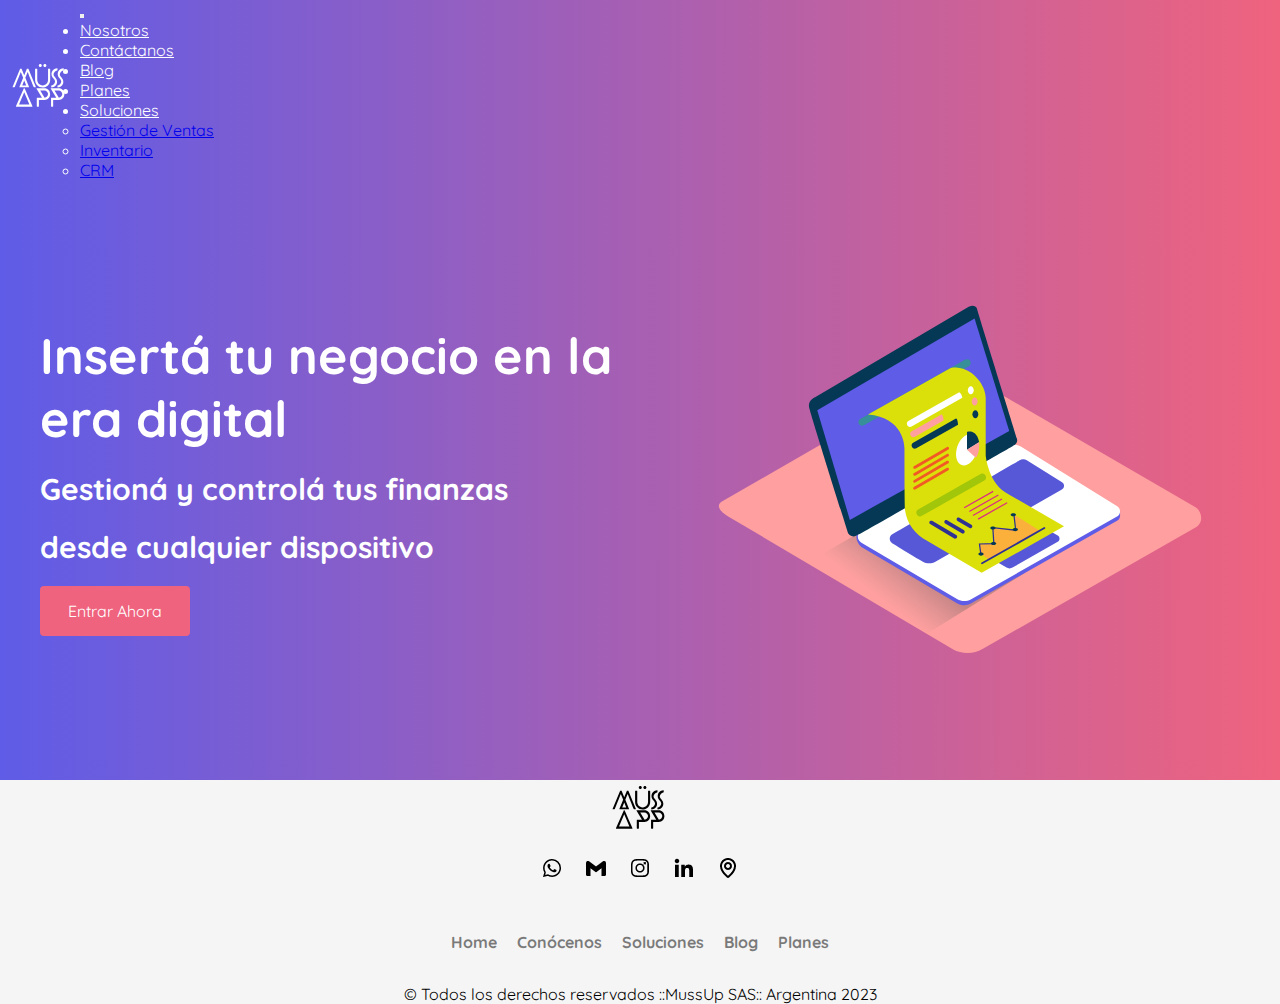
==== index.html @ 648c5fe6 "inicio" ====
<!DOCTYPE html>
<html lang="en">

<head>
  <meta charset="UTF-8">
  <meta http-equiv="X-UA-Compatible" content="IE=edge">
  <meta name="viewport" content="width=device-width, initial-scale=1.0">
  <title>MussApp</title>
  <link rel="shortcut icon" href="./img/favicon/favicon.ico">
  <link href="https://cdn.jsdelivr.net/npm/bootstrap@5.3.0-alpha3/dist/css/bootstrap.min.css" rel="stylesheet"
    integrity="sha384-KK94CHFLLe+nY2dmCWGMq91rCGa5gtU4mk92HdvYe+M/SXH301p5ILy+dN9+nJOZ" crossorigin="anonymous">
  <link rel="stylesheet" href="./css/style.css">
</head>

<body>

  <header>
    <div class="contenedor-logo-header">
      <img src="./img/Logo_blanco_transparente.svg" alt="MussApp" width="60" height="60">
    </div>
    <nav class="navbar navbar-expand-lg">
      <div class="container-fluid">

        <button class="navbar-toggler" type="button" data-bs-toggle="collapse" data-bs-target="#navbarNavDropdown"
          aria-controls="navbarNavDropdown" aria-expanded="false" aria-label="Toggle navigation">
          <span class="navbar-toggler-icon"></span>
        </button>
        <div class="collapse navbar-collapse" id="navbarNavDropdown">
          <ul class="navbar-nav">
            <li class="nav-item">
              <a class="nav-link" href="./pages/nosotros.html">Nosotros</a>
            </li>
            <li class="nav-item">
              <a class="nav-link" aria-current="page" href="./pages/contactanos.html">Contáctanos</a>
            </li>
            <li class="nav-item">
              <a class="nav-link" href="./pages/blog.html">Blog</a>
            </li>
            <li class="nav-item">
              <a class="nav-link" href="./pages/planes.html">Planes</a>
            </li>
            <li class="nav-item dropdown">
              <a class="nav-link dropdown-toggle" href="#" role="button" data-bs-toggle="dropdown"
                aria-expanded="false">
                Soluciones
              </a>
              <ul class="dropdown-menu">
                <li><a class="dropdown-item" href="#">Gestión de Ventas</a></li>
                <li><a class="dropdown-item" href="#">Inventario</a></li>
                <li><a class="dropdown-item" href="#">CRM</a></li>
              </ul>
            </li>
          </ul>
        </div>
      </div>
    </nav>
  </header>



  <main class="contenedor">

    <div class="contenedor-textos">
      <h1 class="titulo">Insertá tu negocio en la era digital</h1>
      <h2 class="subtitulo">Gestioná y controlá tus finanzas</h2>
      <h2 class="subtitulo">desde cualquier dispositivo </h2>
      <a href="#" class="cta">Entrar Ahora</a>
    </div>
    <div class="contenedor-imagen">
      <img class="img1" src="./img/img_index_isometric.svg" alt="reporte online">
    </div>

  </main>


  <footer>
        <div class="contenedor-logo-footer">
      <img src="./img/Logo_black_transparente.svg" alt="MussApp" width="60" height="60">
    </div>
    <div class="contenedor-social-footer">
      <ul>
        <li><a target="_black" href="https://wa.me/543512551736?text=Hola%20MussApp%20quisiera%20info%20sobre...%20">
            <img
              src="[data-uri]"
              alt="Whatsapp MussApp"></a></li>
        <li><a href="#"><img
              src="[data-uri]"
              alt="gmail MussApp" /></a></li>
        <li><a target="_black" href="https://www.instagram.com/muss.app/"> <img
              src="[data-uri]"
              alt="Instagram MussApp"></a></li>
        <li><a target="_black" href="#"><img
              src="[data-uri]" /></a>
        </li>
        <li><a target="_black" href="#"><img
              src="[data-uri]" /></a>
        </li>
      </ul>
    </div>
    <div class="menu-footer">
      <ul>
        <li><a href="#">Home</a></li>
        <li><a href="#">Conócenos</a></li>
        <li><a href="#">Soluciones</a></li>
        <li><a href="#">Blog</a></li>
        <li><a href="#">Planes</a></li>
      </ul>
    </div>
    <div class="copy-footer">
      <p class="small">&copy; Todos los derechos reservados ::MussUp SAS:: Argentina 2023 </p>
    </div>

  </footer>









  <script src="https://cdn.jsdelivr.net/npm/bootstrap@5.3.0-alpha3/dist/js/bootstrap.bundle.min.js"
    integrity="sha384-ENjdO4Dr2bkBIFxQpeoTz1HIcje39Wm4jDKdf19U8gI4ddQ3GYNS7NTKfAdVQSZe"
    crossorigin="anonymous"></script>

</body>

</html>
---- css/style.css ----
@import url('https://fonts.googleapis.com/css2?family=Quicksand:wght@300;400;500;600;700&display=swap');

* {
    padding: 0;
    margin: 0;
    box-sizing: border-box;
}

body {
    background: linear-gradient(90.04deg, #5F5CE7 0.03%, #EF637E 99.97%);
    min-height: 100vh;
    color: white;
    font-family: 'Quicksand', sans-serif;

}

/*-----------------------------------------------HEADER-----------------------------------------------*/
header {
    display: flex;
    height: 80 px;
    flex-direction: row;
    align-items: center;


}

header .contenedor-logo-header {
    padding: 0 10px;
}

header .logo {
    width: 50px;
    height: 50px;
}

header .nav-link {
    color: white;
}

header .nav-link:hover {
    color: white;
    text-decoration: underline;
}

header .navbar-toggler-icon {
    color: white;
}

/*-----------------------------------------------HEADER-----------------------------------------------*/

footer {
    display: flex;
    position: relative;
    width: 100%;
    min-height: 150px;
    color: black;
    flex-direction: column;
    flex-wrap: wrap;
    background-color: whitesmoke;
}

footer .copy-footer {
    z-index: 1;
    display: flex;
    align-items: flex-end;
    justify-content: center;
    color: black;
    align-self: center;
}

footer .contenedor-logo-footer {
    display: flex;
    align-self: center;
}

footer .contenedor-social-footer,
footer .menu-footer {
    display: flex;
    justify-content: center;
    align-items: center;
    margin: 1rem 0 2rem 0;

}

footer .contenedor-social-footer ul,
footer .menu-footer ul {
    display: flex;
    flex-direction: row;
    margin: 0;
    padding: 0;

}

footer .contenedor-social-footer li,
footer .menu-footer li {
    list-style: none;

}

footer .contenedor-social-footer li a,
footer .menu-footer li a {
    font-size: 1em;
    margin: 0 10px;
    transition: 0.5s;
    display: inline-block;
    color: black;
    text-decoration: none;
}

footer .menu-footer li a {
    opacity: 0.50;
    font-weight: bold;
}

footer .menu-footer li a:hover {
    opacity: 1;
}

footer .contenedor-social-footer li a:hover {
    transform: translateY(-10px);
}

.wave {
    position: absolute;
    top: -150px;
    left: 0;
    width: 100%;
    height: 100px;
}

/*background: url(../img/WaveWhite.svg);
    background-size: 1000px 150px;
    animation: animacionWave 15s infinite;
}

@keyframes animacionWave {
    from {
        background-position: left 0 top 0;
    }

    to {
        background-position: left 1000px top 0;
    }
}*/

/*---------------------------------CONTENDOR PRINCIPAL INDEX-------------------------------------*/
.contenedor {
    display: flex;
    align-items: center;
    /*justify-content: center;
    flex-wrap: wrap;*/
    height: 600px;
    position: relative;
    z-index: 1;
    overflow: hidden;

}



.contenedor-textos {
    flex-basis: 50%;
    padding-left: 40px;
}

.titulo {
    font-size: 50px;
}

.subtitulo {
    font-size: 30px;
    margin: 20px 0;
}

.cta {
    display: inline-block;
    width: 150px;
    padding: 15px 0;
    text-align: center;
    border-radius: 4px;
    background-color: #EF637E;
    text-decoration: none;
    color: white;
}

.cta:hover {
    background-color: #eb8196;
}


.contenedor-imagen {
    flex-basis: 50%;
    position: relative;
    text-align: center;

}

.img1 {
    width: 500px;
    height: 450px;
    animation: animacion1 ease-in 1s infinite alternate;
}

@keyframes animacion1 {
    0% {
        transform: scale(1);
    }

    100% {
        transform: scale(1.04);
    }
}

/*---------------------------------media query TABLET-------------------------------------*/
@media only screen and (max-width: 961px) {
    .contenedor {
        flex-direction: column;
    }
    .img1 {
        height: 450px;
        width: 350px;
    }
    .titulo {
        font-size: 40px;
    }
    .subtitulo {
        font-size: 25px;
    }
    .cta {
        height: 50px;
        text-align: center;
        padding: 10px 0;
    }
}

/*---------------------------------media query MOBILE-------------------------------------*/

@media only screen and (max-width: 850px) {
    .contenedor {
        flex-direction: column;
    }
    .img1 {
        height: 300px;
        width: 250px;
    }
    .titulo {
        font-size: 30px;
    }
    .subtitulo {
        font-size: 20px;
    }
    .cta {
        height: 40px;
        text-align: center;
        padding: 5px 0;
    }
}

/*---------------------------------media query MIN-------------------------------------*/
@media only screen and (max-width: 400px) {
    body {
        background: #5F5CE7;
    }
    footer {
        background: #5F5CE7;
    }
}
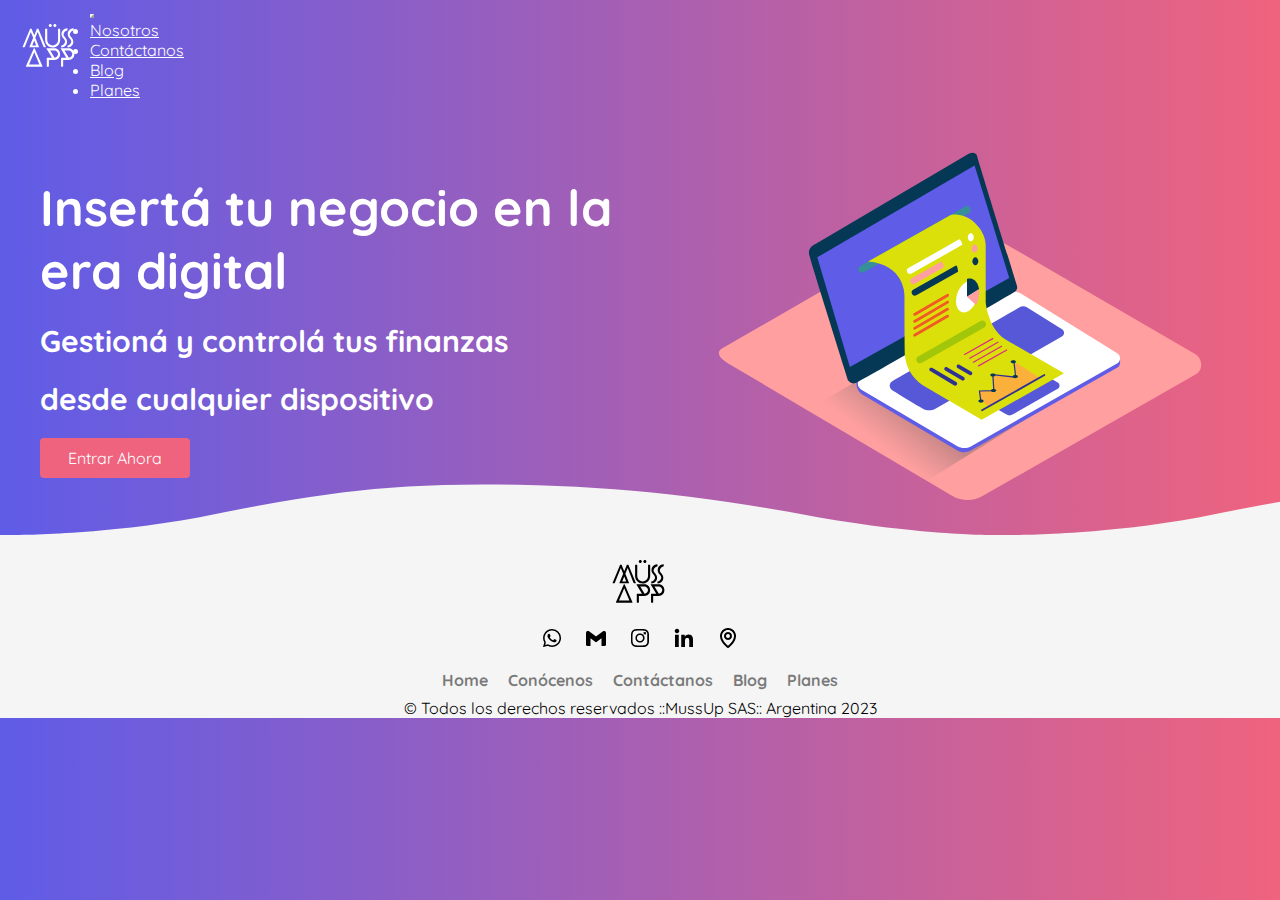
==== commit 0da5da73: "tercer entrega" ====
--- a/index.html
+++ b/index.html
@@ -21,8 +21,9 @@
     <nav class="navbar navbar-expand-lg">
       <div class="container-fluid">
 
-        <button class="navbar-toggler" type="button" data-bs-toggle="collapse" data-bs-target="#navbarNavDropdown"
-          aria-controls="navbarNavDropdown" aria-expanded="false" aria-label="Toggle navigation">
+        <button class="navbar-toggler custom-toggler" type="button" data-bs-toggle="collapse"
+          data-bs-target="#navbarNavDropdown" aria-controls="navbarNavDropdown" aria-expanded="false"
+          aria-label="Toggle navigation">
           <span class="navbar-toggler-icon"></span>
         </button>
         <div class="collapse navbar-collapse" id="navbarNavDropdown">
@@ -38,17 +39,6 @@
             </li>
             <li class="nav-item">
               <a class="nav-link" href="./pages/planes.html">Planes</a>
-            </li>
-            <li class="nav-item dropdown">
-              <a class="nav-link dropdown-toggle" href="#" role="button" data-bs-toggle="dropdown"
-                aria-expanded="false">
-                Soluciones
-              </a>
-              <ul class="dropdown-menu">
-                <li><a class="dropdown-item" href="#">Gestión de Ventas</a></li>
-                <li><a class="dropdown-item" href="#">Inventario</a></li>
-                <li><a class="dropdown-item" href="#">CRM</a></li>
-              </ul>
             </li>
           </ul>
         </div>
@@ -74,7 +64,8 @@
 
 
   <footer>
-        <div class="contenedor-logo-footer">
+    <div class="wave w1"></div>
+    <div class="contenedor-logo-footer">
       <img src="./img/Logo_black_transparente.svg" alt="MussApp" width="60" height="60">
     </div>
     <div class="contenedor-social-footer">
@@ -99,16 +90,17 @@
     </div>
     <div class="menu-footer">
       <ul>
-        <li><a href="#">Home</a></li>
-        <li><a href="#">Conócenos</a></li>
-        <li><a href="#">Soluciones</a></li>
-        <li><a href="#">Blog</a></li>
-        <li><a href="#">Planes</a></li>
+        <li><a href="./index.html">Home</a></li>
+        <li><a href="./pages/nosotros.html">Conócenos</a></li>
+        <li><a href="./pages/contactanos.html">Contáctanos</a></li>
+        <li><a href="./pages/blog.html">Blog</a></li>
+        <li><a href="./pages/planes.html">Planes</a></li>
       </ul>
     </div>
     <div class="copy-footer">
       <p class="small">&copy; Todos los derechos reservados ::MussUp SAS:: Argentina 2023 </p>
     </div>
+
 
   </footer>
 
--- a/css/style.css
+++ b/css/style.css
@@ -1,267 +1,738 @@
-@import url('https://fonts.googleapis.com/css2?family=Quicksand:wght@300;400;500;600;700&display=swap');
-
+@import url("https://fonts.googleapis.com/css2?family=Quicksand:wght@300;400;500;600;700&display=swap");
 * {
-    padding: 0;
-    margin: 0;
-    box-sizing: border-box;
+  padding: 0;
+  margin: 0;
+  box-sizing: border-box;
 }
 
 body {
-    background: linear-gradient(90.04deg, #5F5CE7 0.03%, #EF637E 99.97%);
-    min-height: 100vh;
-    color: white;
-    font-family: 'Quicksand', sans-serif;
-
-}
-
-/*-----------------------------------------------HEADER-----------------------------------------------*/
+  background: linear-gradient(90.04deg, #5F5CE7 0.03%, #EF637E 99.97%);
+  min-width: 100vh;
+  min-height: 100vh;
+  color: white;
+  font-family: "Quicksand", sans-serif;
+}
+
+.titulo, .titulo-blog h1, .contenedor-textos h1 {
+  font-size: 50px;
+}
+
+.subtitulo, .contenedor-textos h2 {
+  font-size: 30px;
+  margin: 20px 0;
+}
+
+.img1, .contenedor-imagen img {
+  width: 500px;
+  height: 450px;
+  animation: animacion1 ease-in 1s infinite alternate;
+}
+
+@keyframes animacion1 {
+  0% {
+    transform: scale(1);
+  }
+  100% {
+    transform: scale(1.04);
+  }
+}
+@keyframes animacionWave {
+  from {
+    background-position: left 0 top 0;
+  }
+  to {
+    background-position: left 1000px top 0;
+  }
+}
 header {
-    display: flex;
-    height: 80 px;
-    flex-direction: row;
-    align-items: center;
-
-
-}
-
+  margin-left: 10px;
+  display: flex;
+  align-content: center;
+  justify-content: start;
+  flex-direction: row;
+  align-items: center;
+  flex-wrap: wrap;
+}
 header .contenedor-logo-header {
-    padding: 0 10px;
-}
-
-header .logo {
-    width: 50px;
-    height: 50px;
-}
-
+  padding: 0 10px;
+}
 header .nav-link {
-    color: white;
-}
-
+  color: white;
+}
 header .nav-link:hover {
-    color: white;
-    text-decoration: underline;
-}
-
-header .navbar-toggler-icon {
-    color: white;
-}
-
-/*-----------------------------------------------HEADER-----------------------------------------------*/
+  color: white;
+  text-decoration: underline;
+}
+header .custom-toggler.navbar-toggler {
+  border-color: rgb(241, 241, 241);
+}
+header .custom-toggler .navbar-toggler-icon {
+  background-image: url("data:image/svg+xml;charset=utf8,%3Csvg viewBox='0 0 32 32' xmlns='http://www.w3.org/2000/svg'%3E%3Cpath stroke='rgba(241, 241, 241, 0.8)' stroke-width='2' stroke-linecap='round' stroke-miterlimit='10' d='M4 8h24M4 16h24M4 24h24'/%3E%3C/svg%3E");
+}
+
+.contenedor {
+  display: flex;
+  align-content: center;
+  justify-content: space-around;
+  flex-direction: row;
+  align-items: center;
+  flex-wrap: wrap;
+  position: relative;
+  overflow: hidden;
+  z-index: 1;
+}
+
+.contenedor-textos {
+  flex-basis: 50%;
+  padding-left: 40px;
+}
+.contenedor-textos a {
+  display: inline-block;
+  width: 150px;
+  padding: 10px 0;
+  text-align: center;
+  border-radius: 4px;
+  background-color: #EF637E;
+  text-decoration: none;
+  color: white;
+  text-justify: auto;
+}
+.contenedor-textos a:hover {
+  background-color: #eb8196;
+}
+
+.contenedor-imagen {
+  flex-basis: 50%;
+  position: relative;
+  text-align: center;
+}
+.titulo-blog {
+  display: flex;
+  align-content: center;
+  justify-content: center;
+  flex-direction: row;
+  align-items: center;
+  flex-wrap: wrap;
+}
+.notas-emprendedores {
+  display: flex;
+  align-content: none;
+  justify-content: space-around;
+  flex-direction: row;
+  align-items: none;
+  flex-wrap: wrap;
+}
+
+.contenedor-emprendedores h2 {
+  display: flex;
+  justify-content: center;
+  margin: 20px;
+}
+
+.card {
+  background-color: hsla(241, 43%, 79%, 0.363);
+  border-color: hsla(241, 43%, 79%, 0.363);
+  color: white;
+}
+.card a {
+  display: inline-block;
+  width: 150px;
+  padding: 10px 0;
+  text-align: center;
+  border-radius: 4px;
+  background-color: #EF637E;
+  text-decoration: none;
+  color: white;
+  text-justify: auto;
+}
+
+.contenedor-faq {
+  display: flex;
+  align-content: center;
+  justify-content: center;
+  flex-direction: column;
+  align-items: none;
+  flex-wrap: wrap;
+}
+
+.accordion-item {
+  color: white;
+  background-color: hsla(241, 43%, 79%, 0.363);
+  width: 800px;
+  border-color: hsla(241, 43%, 79%, 0.363);
+}
+.accordion-item .accordion-button {
+  background: none;
+  width: 800px;
+  color: white;
+}
+
+.contenedor-contactanos {
+  display: flex;
+  align-content: center;
+  justify-content: center;
+  flex-direction: column;
+  align-items: center;
+  flex-wrap: wrap;
+}
+.contenedor-contactanos .ipform_1 {
+  border-radius: 5px;
+  border: 0;
+  outline: none;
+  background-color: rgba(248, 244, 244, 0.5);
+  height: 25px;
+  width: 300px;
+}
+.contenedor-contactanos .ipform_2 {
+  border-radius: 5px;
+  border: 0;
+  outline: none;
+  background-color: rgba(248, 244, 244, 0.5);
+  height: 100px;
+  width: 300px;
+}
+.contenedor-contactanos #button_form01 {
+  display: inline-block;
+  width: 150px;
+  padding: 10px 0;
+  text-align: center;
+  border-radius: 4px;
+  background-color: #EF637E;
+  text-decoration: none;
+  color: white;
+  text-justify: auto;
+  border: 0;
+}
+
+.contenedor-team {
+  display: grid;
+  grid-template-columns: auto auto;
+  grid-template-rows: auto auto;
+  grid-template-areas: "titulo1 titulo1" "team-02 team-01";
+  justify-content: space-evenly;
+  align-items: center;
+}
+.contenedor-team .titulo1 {
+  grid-area: titulo1;
+  justify-self: center;
+}
+.contenedor-team .team-01 {
+  grid-area: team-01;
+}
+.contenedor-team .team-01 p {
+  text-align: justify;
+  line-height: 40px;
+  margin-left: 60px;
+  margin-right: 40px;
+}
+.contenedor-team .team-02 {
+  grid-area: team-02;
+  margin-left: 40px;
+}
+.contenedor-team img {
+  width: 350px;
+  height: 300px;
+  border-radius: 20px;
+}
+
+.contenedor-founders {
+  display: grid;
+  grid-template-columns: auto auto auto auto;
+  grid-template-rows: 50px 200px 100px;
+  justify-content: center;
+  align-content: center;
+  grid-template-areas: "titulo titulo titulo titulo" "historia foto1 foto2 foto3" "historia name1 name2 name3";
+}
+.contenedor-founders img {
+  width: 100%;
+  height: 100%;
+}
+.contenedor-founders p {
+  display: flex;
+  justify-content: center;
+}
+.contenedor-founders .titulo, .contenedor-founders .contenedor-textos h1, .contenedor-textos .contenedor-founders h1, .contenedor-founders .titulo-blog h1, .titulo-blog .contenedor-founders h1 {
+  grid-area: titulo;
+  justify-self: center;
+}
+.contenedor-founders .historia {
+  grid-area: historia;
+  margin-left: 40px;
+  margin-right: 60px;
+}
+.contenedor-founders .historia p {
+  text-align: justify;
+  line-height: 40px;
+}
+.contenedor-founders .historia a {
+  display: inline-block;
+  width: 150px;
+  padding: 10px 0;
+  text-align: center;
+  border-radius: 4px;
+  background-color: #EF637E;
+  text-decoration: none;
+  color: white;
+  text-justify: auto;
+  width: 280px;
+}
+.contenedor-founders .grid-item uno {
+  grid-area: foto1;
+}
+.contenedor-founders .grid-item dos {
+  grid-area: foto2;
+}
+.contenedor-founders .grid-item tres {
+  grid-area: foto3;
+}
+.contenedor-founders .names1 {
+  grid-area: name1;
+}
+.contenedor-founders .names2 {
+  grid-area: name2;
+}
+.contenedor-founders .names3 {
+  grid-area: name3;
+}
+
+.contenedor-planes {
+  display: grid;
+  grid-template-columns: auto auto auto;
+  grid-template-rows: auto auto;
+  grid-template-areas: "titulo2 titulo2 titulo2" "plan1 plan2 plan3";
+  justify-content: center;
+  align-items: center;
+}
+.contenedor-planes .titulo-planes {
+  grid-area: titulo2;
+  justify-self: center;
+}
+.contenedor-planes .titulo-planes h1 {
+  font-size: 30px;
+}
+.contenedor-planes .img-planes1 {
+  grid-area: plan1;
+  height: 500px;
+  width: 300px;
+  background-color: rgba(177, 177, 177, 0.6);
+  border-radius: 20px;
+  margin-bottom: 10px;
+}
+.contenedor-planes .img-planes2 {
+  grid-area: plan2;
+  height: 500px;
+  width: 300px;
+  background-color: rgba(177, 177, 177, 0.6);
+  border-radius: 20px;
+  margin-bottom: 10px;
+  background-color: rgba(219, 219, 219, 0.4);
+}
+.contenedor-planes .img-planes3 {
+  grid-area: plan3;
+  height: 500px;
+  width: 300px;
+  background-color: rgba(177, 177, 177, 0.6);
+  border-radius: 20px;
+  margin-bottom: 10px;
+}
+
+.foto-plan {
+  height: 100%;
+  width: 100%;
+}
 
 footer {
-    display: flex;
-    position: relative;
-    width: 100%;
-    min-height: 150px;
-    color: black;
-    flex-direction: column;
-    flex-wrap: wrap;
-    background-color: whitesmoke;
-}
-
+  display: flex;
+  align-content: center;
+  justify-content: center;
+  flex-direction: column;
+  align-items: center;
+  flex-wrap: wrap;
+  position: relative;
+  width: 100%;
+  max-height: 200px;
+  color: black;
+  background-color: whitesmoke;
+}
 footer .copy-footer {
-    z-index: 1;
-    display: flex;
-    align-items: flex-end;
-    justify-content: center;
-    color: black;
-    align-self: center;
-}
-
-footer .contenedor-logo-footer {
-    display: flex;
-    align-self: center;
-}
-
+  display: flex;
+  align-content: center;
+  justify-content: center;
+  flex-direction: row;
+  align-items: flex-end;
+  flex-wrap: wrap;
+  z-index: 1;
+  color: black;
+}
 footer .contenedor-social-footer,
 footer .menu-footer {
-    display: flex;
-    justify-content: center;
-    align-items: center;
-    margin: 1rem 0 2rem 0;
-
-}
-
+  margin: 0.5rem 0 0.5rem 0;
+}
 footer .contenedor-social-footer ul,
 footer .menu-footer ul {
-    display: flex;
-    flex-direction: row;
-    margin: 0;
-    padding: 0;
-
-}
-
+  display: flex;
+  align-content: center;
+  justify-content: center;
+  flex-direction: row;
+  align-items: center;
+  flex-wrap: wrap;
+  margin: 0;
+  padding: 0;
+}
 footer .contenedor-social-footer li,
 footer .menu-footer li {
-    list-style: none;
-
-}
-
+  list-style: none;
+}
 footer .contenedor-social-footer li a,
 footer .menu-footer li a {
-    font-size: 1em;
-    margin: 0 10px;
-    transition: 0.5s;
-    display: inline-block;
-    color: black;
-    text-decoration: none;
-}
-
+  font-size: 1em;
+  margin: 0 10px;
+  transition: 0.5s;
+  display: inline-block;
+  color: black;
+  text-decoration: none;
+}
 footer .menu-footer li a {
-    opacity: 0.50;
-    font-weight: bold;
-}
-
+  opacity: 0.5;
+  font-weight: bold;
+}
 footer .menu-footer li a:hover {
-    opacity: 1;
-}
-
+  opacity: 1;
+}
 footer .contenedor-social-footer li a:hover {
-    transform: translateY(-10px);
+  transform: translateY(-10px);
 }
 
 .wave {
-    position: absolute;
-    top: -150px;
-    left: 0;
+  position: absolute;
+  top: -100px;
+  left: 0;
+  width: 100%;
+  height: 100px;
+  background: url(../img/Wave2.svg);
+  background-size: 1000px 150px;
+  animation: animacionWave 7s infinite;
+}
+
+@media only screen and (max-width: 961px) {
+  .contenedor {
+    flex-direction: column;
+  }
+  .contenedor .img1, .contenedor .contenedor-imagen img, .contenedor-imagen .contenedor img {
+    height: 450px;
+    width: 350px;
+  }
+  .contenedor .titulo, .contenedor .contenedor-textos h1, .contenedor-textos .contenedor h1, .contenedor .titulo-blog h1, .titulo-blog .contenedor h1 {
+    font-size: 40px;
+  }
+  .contenedor .subtitulo, .contenedor .contenedor-textos h2, .contenedor-textos .contenedor h2 {
+    font-size: 25px;
+  }
+  footer {
+    height: 80px;
+  }
+  .titulo1 {
+    font-size: 40px;
+  }
+  .contenedor-founders {
+    display: grid;
+    grid-template-columns: auto auto auto;
+    grid-template-rows: 50px 200px 100px;
+    justify-content: center;
+    align-content: center;
+    grid-template-areas: "titulo titulo titulo titulo" "historia foto1 foto2 foto3" "historia name1 name2 name3";
+  }
+  .contenedor-founders .historia {
+    margin-right: 20px;
+  }
+  .contenedor-founders .historia p {
+    line-height: 30px;
+  }
+  .team-01 p {
+    margin-left: 20px;
+    margin-right: 15%;
+    line-height: 30px;
+  }
+  .team-02 {
+    width: 250px;
+    height: 200px;
+  }
+  .team-02 img {
     width: 100%;
-    height: 100px;
-}
-
-/*background: url(../img/WaveWhite.svg);
-    background-size: 1000px 150px;
-    animation: animacionWave 15s infinite;
-}
-
-@keyframes animacionWave {
-    from {
-        background-position: left 0 top 0;
-    }
-
-    to {
-        background-position: left 1000px top 0;
-    }
-}*/
-
-/*---------------------------------CONTENDOR PRINCIPAL INDEX-------------------------------------*/
-.contenedor {
+    height: 100%;
+  }
+  .contenedor-planes .img-planes1 {
+    height: 400px;
+    width: 200px;
+  }
+  .contenedor-planes .img-planes2 {
+    height: 400px;
+    width: 200px;
+  }
+  .contenedor-planes .img-planes3 {
+    height: 400px;
+    width: 200px;
+  }
+  .titulo-blog h1 {
     display: flex;
+    justify-content: center;
+    font-size: 30px;
+  }
+  .contenedor-faq h2 {
+    font-size: 20px;
+  }
+  .contenedor-emprendedores h2 {
+    display: flex;
+    justify-content: center;
+    font-size: 25px;
+  }
+}
+/*---------------------------------media query MOBILE-------------------------------------*/
+@media only screen and (max-width: 800px) {
+  footer {
+    margin-top: 10px;
+    height: 110px;
+    display: grid;
+    grid-template-columns: auto auto;
+    grid-template-rows: auto auto;
+    justify-content: center;
     align-items: center;
-    /*justify-content: center;
-    flex-wrap: wrap;*/
-    height: 600px;
-    position: relative;
-    z-index: 1;
+    grid-template-areas: "logo enlaces" "social copy";
+  }
+  footer p {
+    margin: 0;
+  }
+  footer .contenedor-logo-footer {
+    grid-area: logo;
+    justify-self: center;
+  }
+  footer .contenedor-social-footer {
+    grid-area: social;
+  }
+  footer .menu-footer {
+    grid-area: enlaces;
+  }
+  footer .copy-footer {
+    grid-area: copy;
+    justify-self: center;
+  }
+  .contenedor-textos {
     overflow: hidden;
-
-}
-
-
-
-.contenedor-textos {
-    flex-basis: 50%;
+    padding-left: 0;
+  }
+  .contenedor-team {
+    display: grid;
+    grid-template-columns: auto;
+    grid-template-rows: auto auto auto;
+    grid-template-areas: "titulo1" "team-02" "team-01";
+    justify-content: center;
+    align-items: center;
+  }
+  .titulo1 {
+    grid-area: titulo1;
+    justify-self: center;
+  }
+  .team-01 {
+    grid-area: team-01;
+    margin-right: 20px;
+  }
+  .team-01 p {
+    line-height: 30px;
+    margin-right: 20px;
+  }
+  .team-02 {
+    grid-area: team-02;
+    justify-self: center;
+    margin-left: 0;
+  }
+  .contenedor-founders {
+    display: grid;
+    grid-template-columns: auto auto auto;
+    grid-template-rows: 50px 200px 100px;
+    justify-content: center;
+    align-content: center;
+    grid-template-areas: "titulo titulo titulo" "foto1 foto2 foto3" "name1 name2 name3" "historia historia historia";
+  }
+  .contenedor-founders .historia {
+    margin-right: 40px;
+  }
+  .img-planes1 {
+    height: 400px;
+    width: 200px;
+  }
+  .img-planes2 {
+    height: 400px;
+    width: 200px;
+  }
+  .img-planes3 {
+    height: 400px;
+    width: 200px;
+  }
+  .titulo-planes h1 {
+    font-size: 25px;
+  }
+  #carouselExampleCaptions {
+    display: flex;
+    justify-content: center;
+    justify-self: center;
+    margin-left: 15%;
+    margin-top: 20px;
+    height: 500px;
+    width: 500px;
+  }
+  .accordion-item {
+    background-color: hsla(241, 43%, 79%, 0.363);
+    width: 590px;
+    border-color: hsla(241, 43%, 79%, 0.363);
+  }
+  .accordion-item .accordion-button {
+    background: none;
+    width: 590px;
+  }
+}
+/*---------------------------------media query MIN-------------------------------------*/
+@media only screen and (max-width: 600px) {
+  body {
+    background: #5F5CE7;
+  }
+  body .titulo, body .contenedor-textos h1, .contenedor-textos body h1, body .titulo-blog h1, .titulo-blog body h1 {
+    font-size: 30px;
+  }
+  body .subtitulo, body .contenedor-textos h2, .contenedor-textos body h2 {
+    font-size: 20px;
+  }
+  body .cta {
+    height: 40px;
+    text-align: center;
+    padding: 5px 0;
+  }
+  body .contenedor-textos {
     padding-left: 40px;
-}
-
-.titulo {
-    font-size: 50px;
-}
-
-.subtitulo {
-    font-size: 30px;
-    margin: 20px 0;
-}
-
-.cta {
-    display: inline-block;
-    width: 150px;
-    padding: 15px 0;
-    text-align: center;
-    border-radius: 4px;
-    background-color: #EF637E;
-    text-decoration: none;
-    color: white;
-}
-
-.cta:hover {
-    background-color: #eb8196;
-}
-
-
-.contenedor-imagen {
-    flex-basis: 50%;
-    position: relative;
-    text-align: center;
-
-}
-
-.img1 {
-    width: 500px;
+  }
+  body .contenedor-imagen {
+    overflow: hidden;
+  }
+  body .contenedor-imagen img {
     height: 450px;
-    animation: animacion1 ease-in 1s infinite alternate;
-}
-
-@keyframes animacion1 {
-    0% {
-        transform: scale(1);
-    }
-
-    100% {
-        transform: scale(1.04);
-    }
-}
-
-/*---------------------------------media query TABLET-------------------------------------*/
-@media only screen and (max-width: 961px) {
-    .contenedor {
-        flex-direction: column;
-    }
-    .img1 {
-        height: 450px;
-        width: 350px;
-    }
-    .titulo {
-        font-size: 40px;
-    }
-    .subtitulo {
-        font-size: 25px;
-    }
-    .cta {
-        height: 50px;
-        text-align: center;
-        padding: 10px 0;
-    }
-}
-
-/*---------------------------------media query MOBILE-------------------------------------*/
-
-@media only screen and (max-width: 850px) {
-    .contenedor {
-        flex-direction: column;
-    }
-    .img1 {
-        height: 300px;
-        width: 250px;
-    }
-    .titulo {
-        font-size: 30px;
-    }
-    .subtitulo {
-        font-size: 20px;
-    }
-    .cta {
-        height: 40px;
-        text-align: center;
-        padding: 5px 0;
-    }
-}
-
-/*---------------------------------media query MIN-------------------------------------*/
-@media only screen and (max-width: 400px) {
-    body {
-        background: #5F5CE7;
-    }
-    footer {
-        background: #5F5CE7;
-    }
-}+    width: 350px;
+  }
+  header img {
+    margin-left: 20px;
+  }
+  footer {
+    margin-top: 10px;
+    height: 110px;
+    display: grid;
+    grid-template-columns: auto auto;
+    grid-template-rows: auto auto;
+    justify-content: center;
+    align-items: center;
+    grid-template-areas: "logo enlaces" "social copy";
+  }
+  footer p {
+    margin: 0;
+  }
+  footer .contenedor-logo-footer {
+    grid-area: logo;
+    justify-self: center;
+  }
+  footer .contenedor-social-footer {
+    grid-area: social;
+  }
+  footer .menu-footer {
+    grid-area: enlaces;
+  }
+  footer .copy-footer {
+    grid-area: copy;
+    justify-self: center;
+  }
+  .contenedor-founders {
+    display: grid;
+    grid-template-columns: auto auto;
+    grid-template-rows: 50px 130px 130px 130px 200px;
+    justify-content: center;
+    align-items: center;
+    grid-template-areas: "titulo titulo" "foto1 name1" "foto2 name2" "foto3 name3" "historia historia";
+  }
+  .contenedor-founders .historia p {
+    line-height: 25px;
+    margin: 10px;
+  }
+  .contenedor-founders .historia a {
+    padding: 5px;
+  }
+  .contenedor-founders img {
+    width: 130px;
+    height: 130px;
+    margin-right: 0px;
+  }
+  .contenedor-founders .grid-item {
+    display: flex;
+    justify-content: flex-end;
+  }
+  .contenedor-team img {
+    width: 250px;
+    height: 200px;
+    border-radius: 20px;
+  }
+  .contenedor-team .team-01 {
+    margin: 0px;
+  }
+  .contenedor-team .team-01 p {
+    margin: 10px;
+    line-height: 25px;
+  }
+  .contenedor-planes {
+    display: grid;
+    grid-template-columns: auto;
+    grid-template-rows: auto auto auto auto;
+    grid-template-areas: "titulo2" "plan1" "plan2" "plan3";
+    justify-content: center;
+    align-items: center;
+  }
+  .img-planes1 {
+    height: 400px;
+    width: 200px;
+    justify-self: center;
+  }
+  .img-planes2 {
+    height: 400px;
+    width: 200px;
+    justify-self: center;
+  }
+  .img-planes3 {
+    height: 400px;
+    width: 200px;
+    justify-self: center;
+  }
+  #carouselExampleCaptions {
+    display: flex;
+    justify-content: center;
+    justify-self: center;
+    margin-top: 20px;
+    height: 400px;
+    width: 400px;
+  }
+  .accordion-item {
+    background-color: hsla(241, 43%, 79%, 0.363);
+    width: 300px;
+    border-color: hsla(241, 43%, 79%, 0.363);
+  }
+  .accordion-item .accordion-button {
+    background: none;
+    width: 300px;
+  }
+  .notas-emprendedores {
+    display: flex;
+    align-content: none;
+    justify-content: center;
+    flex-direction: column;
+    align-items: none;
+    flex-wrap: wrap;
+  }
+  .notas-emprendedores .card {
+    align-self: center;
+  }
+}
+
+/*# sourceMappingURL=style.css.map */
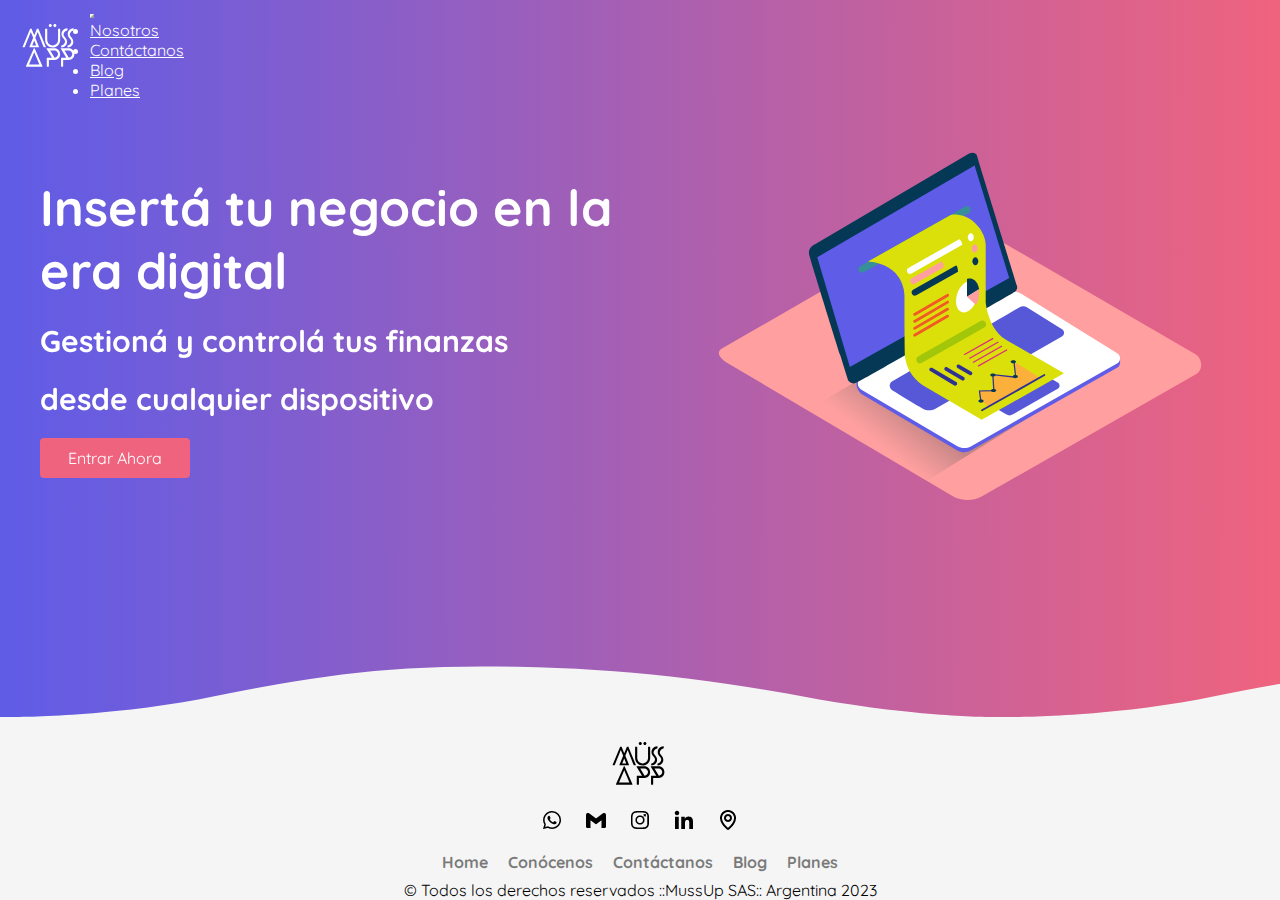
==== commit 6fa788d9: "entrega final" ====
--- a/index.html
+++ b/index.html
@@ -5,18 +5,22 @@
   <meta charset="UTF-8">
   <meta http-equiv="X-UA-Compatible" content="IE=edge">
   <meta name="viewport" content="width=device-width, initial-scale=1.0">
-  <title>MussApp</title>
+  
   <link rel="shortcut icon" href="./img/favicon/favicon.ico">
   <link href="https://cdn.jsdelivr.net/npm/bootstrap@5.3.0-alpha3/dist/css/bootstrap.min.css" rel="stylesheet"
     integrity="sha384-KK94CHFLLe+nY2dmCWGMq91rCGa5gtU4mk92HdvYe+M/SXH301p5ILy+dN9+nJOZ" crossorigin="anonymous">
   <link rel="stylesheet" href="./css/style.css">
+
+  <title>MussApp</title>
+  <meta name="description" content="Aplicacion para gestion administrativa de pequeñas y medianas empresas">
+  <meta name="keywords" content="APP, APLICACION, ADMINISTRACION, NEGOCIOS, GESTION, CONTABLE, PYMES, EMPRENDIMIENTOS">
 </head>
 
 <body>
 
   <header>
     <div class="contenedor-logo-header">
-      <img src="./img/Logo_blanco_transparente.svg" alt="MussApp" width="60" height="60">
+      <img src="./img/Logo_blanco_transparente.svg" alt="MussApp Logo" width="60" height="60">
     </div>
     <nav class="navbar navbar-expand-lg">
       <div class="container-fluid">
@@ -57,7 +61,7 @@
       <a href="#" class="cta">Entrar Ahora</a>
     </div>
     <div class="contenedor-imagen">
-      <img class="img1" src="./img/img_index_isometric.svg" alt="reporte online">
+      <img class="img1" src="./img/img_index_isometric.svg" alt="Aplicacion para gestion administrativa">
     </div>
 
   </main>
@@ -66,7 +70,7 @@
   <footer>
     <div class="wave w1"></div>
     <div class="contenedor-logo-footer">
-      <img src="./img/Logo_black_transparente.svg" alt="MussApp" width="60" height="60">
+      <img src="./img/Logo_black_transparente.svg" alt="MussApp logo" width="60" height="60">
     </div>
     <div class="contenedor-social-footer">
       <ul>
@@ -104,14 +108,6 @@
 
   </footer>
 
-
-
-
-
-
-
-
-
   <script src="https://cdn.jsdelivr.net/npm/bootstrap@5.3.0-alpha3/dist/js/bootstrap.bundle.min.js"
     integrity="sha384-ENjdO4Dr2bkBIFxQpeoTz1HIcje39Wm4jDKdf19U8gI4ddQ3GYNS7NTKfAdVQSZe"
     crossorigin="anonymous"></script>
--- a/css/style.css
+++ b/css/style.css
@@ -11,10 +11,14 @@
   min-height: 100vh;
   color: white;
   font-family: "Quicksand", sans-serif;
+  background-size: cover;
+  background-position: center;
+  background-attachment: fixed;
 }
 
 .titulo, .titulo-blog h1, .contenedor-textos h1 {
   font-size: 50px;
+  display: flex;
 }
 
 .subtitulo, .contenedor-textos h2 {
@@ -77,7 +81,7 @@
   flex-direction: row;
   align-items: center;
   flex-wrap: wrap;
-  position: relative;
+  position: fixed;
   overflow: hidden;
   z-index: 1;
 }
@@ -121,6 +125,7 @@
   flex-direction: row;
   align-items: none;
   flex-wrap: wrap;
+  margin-bottom: 200px;
 }
 
 .contenedor-emprendedores h2 {
@@ -206,7 +211,7 @@
 
 .contenedor-team {
   display: grid;
-  grid-template-columns: auto auto;
+  grid-template-columns: 250px 600px;
   grid-template-rows: auto auto;
   grid-template-areas: "titulo1 titulo1" "team-02 team-01";
   justify-content: space-evenly;
@@ -222,25 +227,24 @@
 .contenedor-team .team-01 p {
   text-align: justify;
   line-height: 40px;
-  margin-left: 60px;
-  margin-right: 40px;
+  margin-right: 80px;
 }
 .contenedor-team .team-02 {
   grid-area: team-02;
-  margin-left: 40px;
 }
 .contenedor-team img {
-  width: 350px;
-  height: 300px;
+  width: 300px;
+  height: 250px;
   border-radius: 20px;
 }
 
 .contenedor-founders {
   display: grid;
-  grid-template-columns: auto auto auto auto;
+  grid-template-columns: 500px 150px 150px 150px;
   grid-template-rows: 50px 200px 100px;
   justify-content: center;
   align-content: center;
+  margin-right: 20px;
   grid-template-areas: "titulo titulo titulo titulo" "historia foto1 foto2 foto3" "historia name1 name2 name3";
 }
 .contenedor-founders img {
@@ -257,8 +261,6 @@
 }
 .contenedor-founders .historia {
   grid-area: historia;
-  margin-left: 40px;
-  margin-right: 60px;
 }
 .contenedor-founders .historia p {
   text-align: justify;
@@ -348,7 +350,8 @@
   flex-direction: column;
   align-items: center;
   flex-wrap: wrap;
-  position: relative;
+  position: fixed;
+  bottom: 0;
   width: 100%;
   max-height: 200px;
   color: black;
@@ -417,13 +420,15 @@
 @media only screen and (max-width: 961px) {
   .contenedor {
     flex-direction: column;
+    padding: 20px;
   }
   .contenedor .img1, .contenedor .contenedor-imagen img, .contenedor-imagen .contenedor img {
     height: 450px;
-    width: 350px;
+    width: 450px;
   }
   .contenedor .titulo, .contenedor .contenedor-textos h1, .contenedor-textos .contenedor h1, .contenedor .titulo-blog h1, .titulo-blog .contenedor h1 {
     font-size: 40px;
+    width: 80%;
   }
   .contenedor .subtitulo, .contenedor .contenedor-textos h2, .contenedor-textos .contenedor h2 {
     font-size: 25px;
@@ -436,10 +441,11 @@
   }
   .contenedor-founders {
     display: grid;
-    grid-template-columns: auto auto auto;
+    grid-template-columns: 450px 150px 150px 150px;
     grid-template-rows: 50px 200px 100px;
     justify-content: center;
     align-content: center;
+    margin-right: 20px;
     grid-template-areas: "titulo titulo titulo titulo" "historia foto1 foto2 foto3" "historia name1 name2 name3";
   }
   .contenedor-founders .historia {
@@ -447,6 +453,8 @@
   }
   .contenedor-founders .historia p {
     line-height: 30px;
+    margin-left: 20px;
+    margin-right: 20px;
   }
   .team-01 p {
     margin-left: 20px;
@@ -522,7 +530,7 @@
   }
   .contenedor-team {
     display: grid;
-    grid-template-columns: auto;
+    grid-template-columns: 600px;
     grid-template-rows: auto auto auto;
     grid-template-areas: "titulo1" "team-02" "team-01";
     justify-content: center;
@@ -534,11 +542,9 @@
   }
   .team-01 {
     grid-area: team-01;
-    margin-right: 20px;
   }
   .team-01 p {
     line-height: 30px;
-    margin-right: 20px;
   }
   .team-02 {
     grid-area: team-02;
@@ -547,7 +553,7 @@
   }
   .contenedor-founders {
     display: grid;
-    grid-template-columns: auto auto auto;
+    grid-template-columns: 200px 200px 200px;
     grid-template-rows: 50px 200px 100px;
     justify-content: center;
     align-content: center;
@@ -578,7 +584,7 @@
     margin-left: 15%;
     margin-top: 20px;
     height: 500px;
-    width: 500px;
+    width: 300px;
   }
   .accordion-item {
     background-color: hsla(241, 43%, 79%, 0.363);
@@ -592,9 +598,6 @@
 }
 /*---------------------------------media query MIN-------------------------------------*/
 @media only screen and (max-width: 600px) {
-  body {
-    background: #5F5CE7;
-  }
   body .titulo, body .contenedor-textos h1, .contenedor-textos body h1, body .titulo-blog h1, .titulo-blog body h1 {
     font-size: 30px;
   }
@@ -606,14 +609,19 @@
     text-align: center;
     padding: 5px 0;
   }
+  body .contenedor {
+    padding: 0;
+  }
   body .contenedor-textos {
     padding-left: 40px;
   }
   body .contenedor-imagen {
     overflow: hidden;
-  }
-  body .contenedor-imagen img {
-    height: 450px;
+    height: 350;
+    width: 350;
+  }
+  body .contenedor-imagen .img1, body .contenedor-imagen img {
+    height: 350px;
     width: 350px;
   }
   header img {
@@ -621,7 +629,7 @@
   }
   footer {
     margin-top: 10px;
-    height: 110px;
+    height: 150px;
     display: grid;
     grid-template-columns: auto auto;
     grid-template-rows: auto auto;
@@ -648,8 +656,8 @@
   }
   .contenedor-founders {
     display: grid;
-    grid-template-columns: auto auto;
-    grid-template-rows: 50px 130px 130px 130px 200px;
+    grid-template-columns: 150px 150px;
+    grid-template-rows: 50px 130px 130px 130px 300px;
     justify-content: center;
     align-items: center;
     grid-template-areas: "titulo titulo" "foto1 name1" "foto2 name2" "foto3 name3" "historia historia";
@@ -670,16 +678,20 @@
     display: flex;
     justify-content: flex-end;
   }
+  .contenedor-team {
+    display: grid;
+    grid-template-columns: 300px;
+    grid-template-rows: auto auto auto;
+    grid-template-areas: "titulo1" "team-02" "team-01";
+    justify-content: center;
+    align-items: center;
+  }
   .contenedor-team img {
-    width: 250px;
-    height: 200px;
+    width: 200px;
+    height: 150px;
     border-radius: 20px;
   }
-  .contenedor-team .team-01 {
-    margin: 0px;
-  }
   .contenedor-team .team-01 p {
-    margin: 10px;
     line-height: 25px;
   }
   .contenedor-planes {
